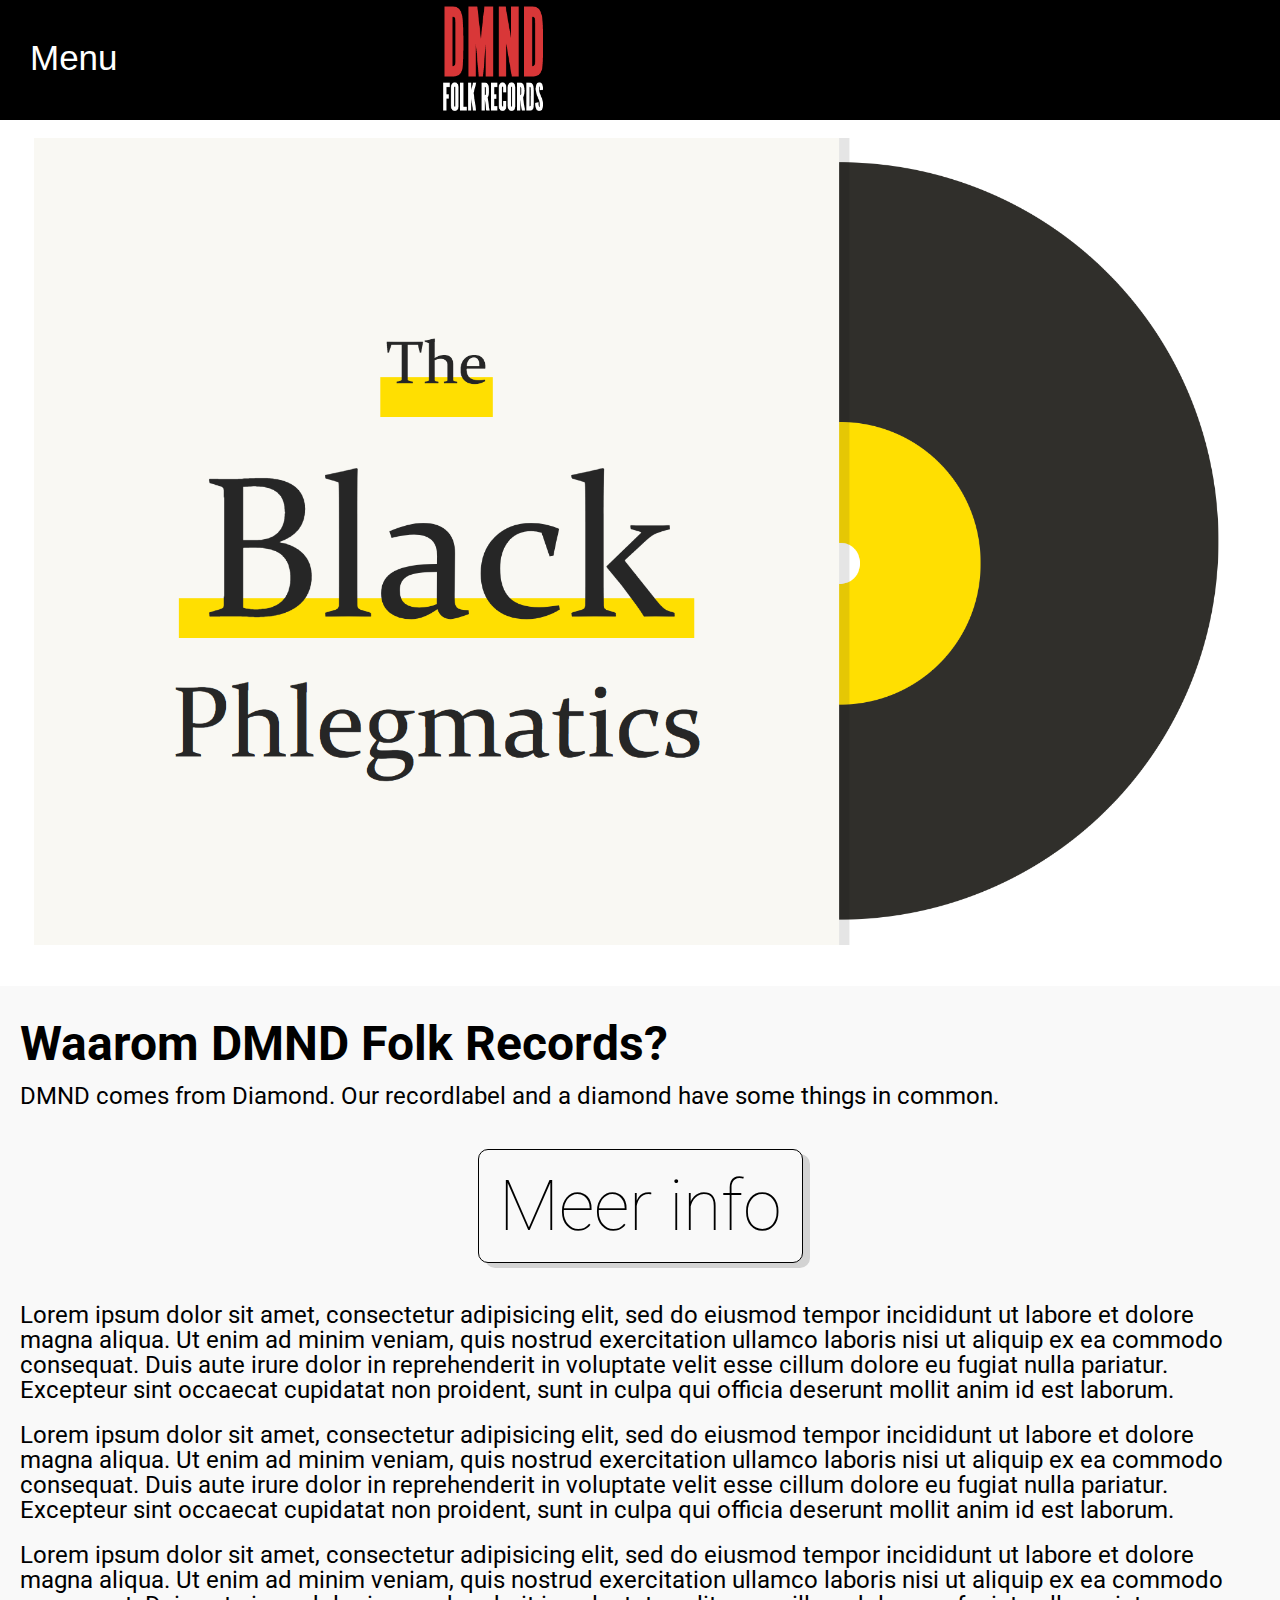
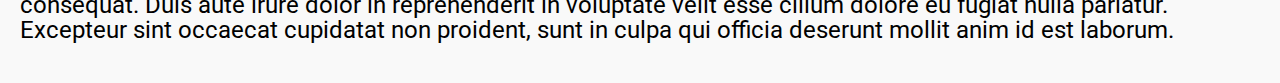
==== mobile/index.html @ 8a7922ba "Off site" ====
<!doctype html>
<html>
	<head>
		<title>DMND Folk Records</title>
		<link rel="stylesheet" type="text/css" href="reset.css">
		<link rel="stylesheet" type="text/css" href="stijl.css">
		<script src="script.js" defer></script>
		<meta charset="utf-8">
		<link href="https://fonts.googleapis.com/css?family=Roboto:100,400,900" rel="stylesheet">
	</head>
	<body>
    <!-- Hier komt je html-code -->
		<header>
			<img src="logoweb.png">
			<div class="dropdown">
  			<button onclick="myFunction()" class="dropbtn">Menu</button>
  			<div id="myDropdown" class="dropdown-content">
    			<a href="#">Waarom DMND Folk Records?</a>
					<a href="#">Nieuws</a>
    			<a href="#">Webshop</a>
					<a href="#">Contact</a>
  			</div>
			</div>
		</header>
		<main>
			<img src="vince.jpg" alt="vince">
			<div class="sub">
					<h2>Waarom DMND Folk Records?</h2>
					<p>DMND comes from Diamond. Our recordlabel and a diamond have some things in common.</p>
					<div class="input">
						<a href=".../index.html">
							<input type="submit" name="meerlezen" value="Meer info">
						</a>
					</div>
					<p>Lorem ipsum dolor sit amet, consectetur adipisicing elit, sed do eiusmod tempor incididunt ut labore et dolore magna aliqua. Ut enim ad minim veniam, quis nostrud exercitation ullamco laboris nisi ut aliquip ex ea commodo consequat. Duis aute irure dolor in reprehenderit in voluptate velit esse cillum dolore eu fugiat nulla pariatur. Excepteur sint occaecat cupidatat non proident, sunt in culpa qui officia deserunt mollit anim id est laborum.</p>
					<p>Lorem ipsum dolor sit amet, consectetur adipisicing elit, sed do eiusmod tempor incididunt ut labore et dolore magna aliqua. Ut enim ad minim veniam, quis nostrud exercitation ullamco laboris nisi ut aliquip ex ea commodo consequat. Duis aute irure dolor in reprehenderit in voluptate velit esse cillum dolore eu fugiat nulla pariatur. Excepteur sint occaecat cupidatat non proident, sunt in culpa qui officia deserunt mollit anim id est laborum.</p>
					<p>Lorem ipsum dolor sit amet, consectetur adipisicing elit, sed do eiusmod tempor incididunt ut labore et dolore magna aliqua. Ut enim ad minim veniam, quis nostrud exercitation ullamco laboris nisi ut aliquip ex ea commodo consequat. Duis aute irure dolor in reprehenderit in voluptate velit esse cillum dolore eu fugiat nulla pariatur. Excepteur sint occaecat cupidatat non proident, sunt in culpa qui officia deserunt mollit anim id est laborum.</p>
			</div>
		</main>
		<footer>

		</footer>
	</body>
</html>
---- mobile/stijl.css ----
html {

}

body {
  background-color: rgba(249, 249, 249, 1.000);
  position: relative;
}

header {
  background-color: Black;
  position: relative;
  height: 120px;
}

header img {
  width: 100px;
  position: absolute;
  top: 6px;
  left: 443px;
}

nav {
  display: none;
}




/* Dropdown Button */
.dropbtn {
    background-color: black;
    color: white;
    padding: 38px 30px 38px 30px;
    font-size: 35px;
    border: none;
    cursor: pointer;
}

.dropbtn img {

}

/* Dropdown button on hover & focus */
.dropbtn:hover, .dropbtn:focus {
    background-color: black;
    color: white;
}

/* The container <div> - needed to position the dropdown content */
.dropdown {
    position: relative;
    display: inline-block;
}

/* Dropdown Content (Hidden by Default) */
.dropdown-content {
    display: none;
    position: absolute;
    background-color: #f1f1f1;
    min-width: 980px;
    z-index: 1;
    padding-bottom: 30px;
}

/* Links inside the dropdown */
.dropdown-content a {
    font-family: 'Roboto', sans-serif;
    font-size: 35px;
    color: black;
    padding: 30px 0 30px 30px;
    text-decoration: none;
    display: block;
}

/* Change color of dropdown links on hover */
.dropdown-content a:hover {
  background-color: black;
  color: white;
}

/* Show the dropdown menu (use JS to add this class to the .dropdown-content container when the user clicks on the dropdown button) */
.show {
  display:block;
}




img {
  width: 100%;
}

.sub {
  padding: 20px;
}

.sub h2 {
  font-family: 'Roboto', sans-serif;
  font-weight: bold;
  font-size: 3rem;
  line-height: 40px;
  padding: 15px 0 10px 0;
}

.sub p {
  font-family: 'Roboto', sans-serif;
  margin-top: 10px;
  line-height: 25px;
  font-size: 1.5rem;
  font-weight: 400;
  margin-bottom: 20px;
}

.input {
  text-align: center;
  padding-top: 20px;
  padding-bottom: 30px;
}

.input input {
  font-family: 'Roboto', sans-serif;
  font-size: 70px;
  font-weight: 100;
  color: black;
  background-color: rgba(249, 249, 249, 1.000);
  border-radius: 10px;
  border: 1px solid black;
  padding: 15px 20px 15px 20px;
  box-shadow: 7px 5px lightgrey;
}
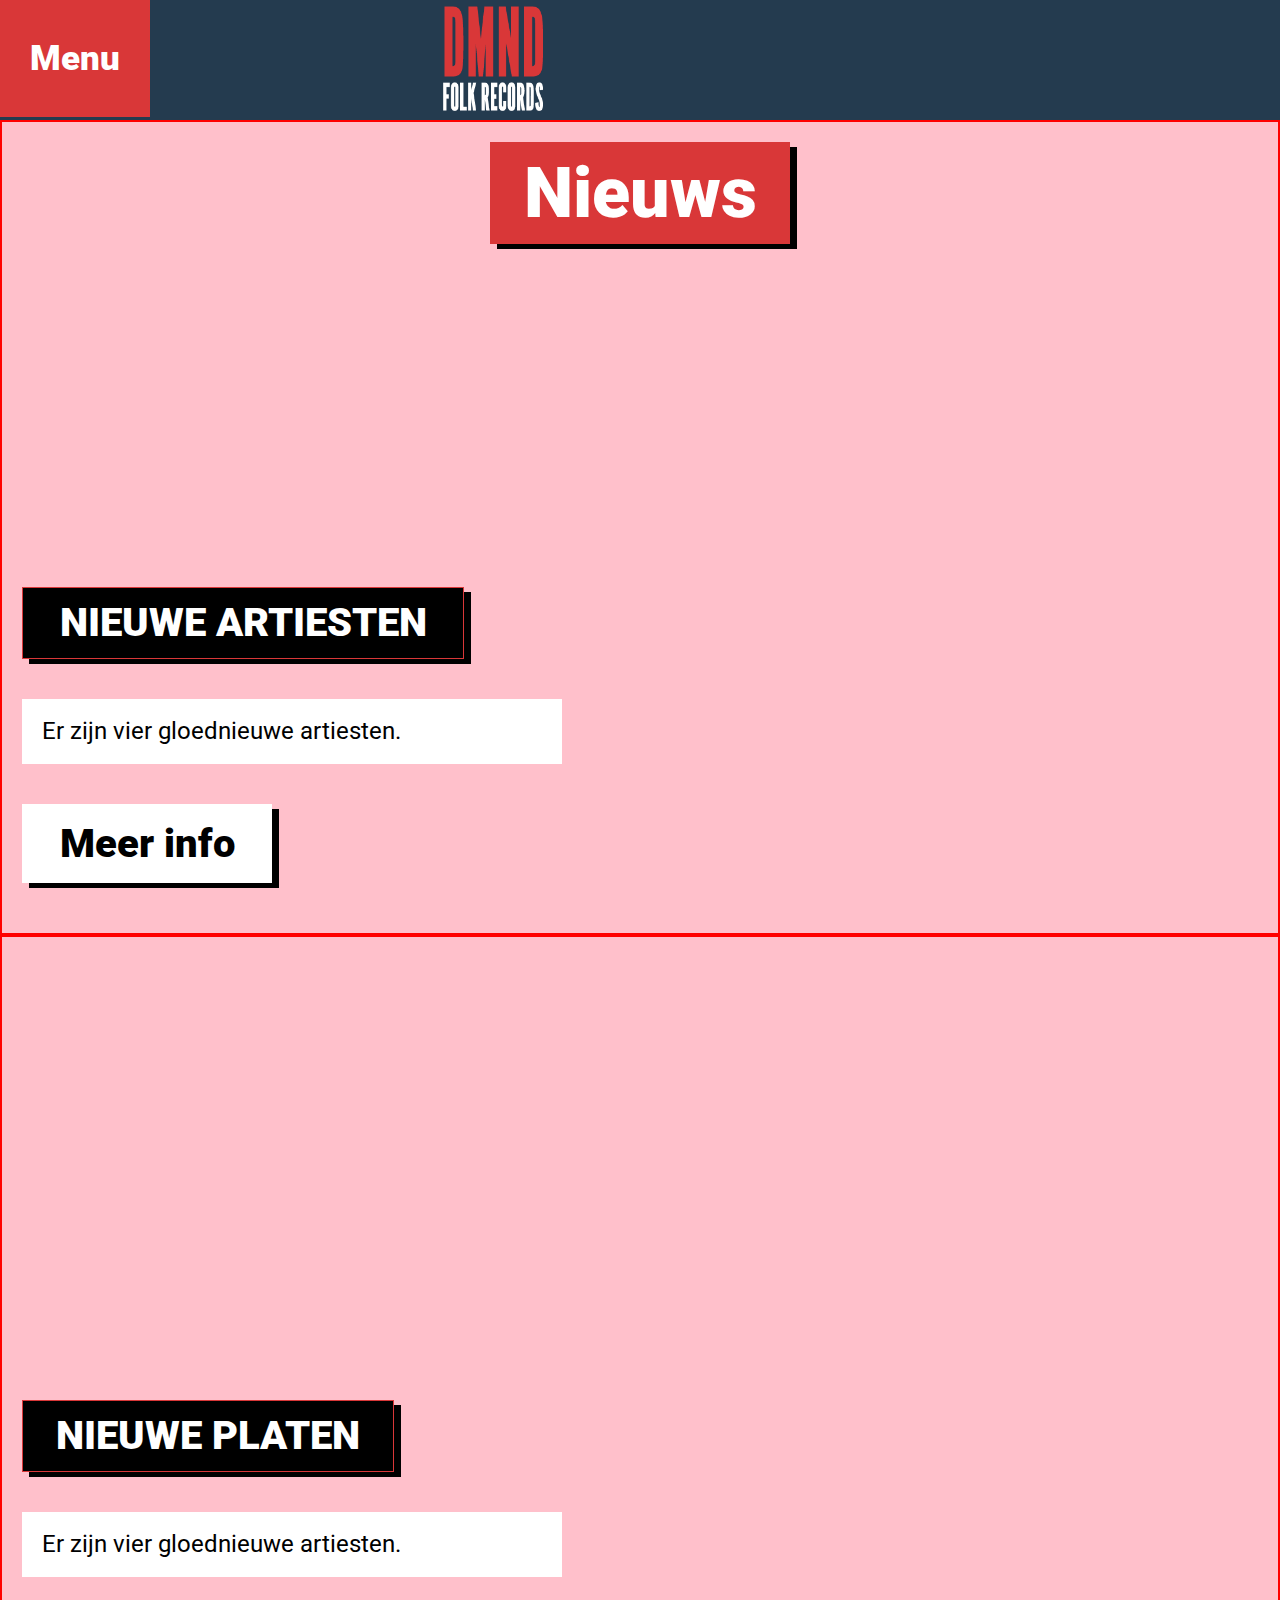
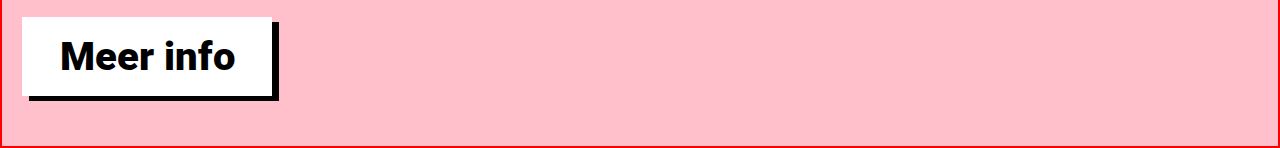
==== commit 69daff3c: "ref" ====
--- a/mobile/index.html
+++ b/mobile/index.html
@@ -15,26 +15,39 @@
 			<div class="dropdown">
   			<button onclick="myFunction()" class="dropbtn">Menu</button>
   			<div id="myDropdown" class="dropdown-content">
-    			<a href="#">Waarom DMND Folk Records?</a>
-					<a href="#">Nieuws</a>
-    			<a href="#">Webshop</a>
+    			<a href="#">Nieuws</a>
+					<a href="#">Webshop</a>
+    			<a href="#">Artiesten</a>
+					<a href="#">About us</a>
 					<a href="#">Contact</a>
   			</div>
 			</div>
 		</header>
 		<main>
-			<img src="vince.jpg" alt="vince">
+			<!-- <img src="" alt=""> -->
 			<div class="sub">
-					<h2>Waarom DMND Folk Records?</h2>
-					<p>DMND comes from Diamond. Our recordlabel and a diamond have some things in common.</p>
-					<div class="input">
-						<a href=".../index.html">
-							<input type="submit" name="meerlezen" value="Meer info">
-						</a>
-					</div>
-					<p>Lorem ipsum dolor sit amet, consectetur adipisicing elit, sed do eiusmod tempor incididunt ut labore et dolore magna aliqua. Ut enim ad minim veniam, quis nostrud exercitation ullamco laboris nisi ut aliquip ex ea commodo consequat. Duis aute irure dolor in reprehenderit in voluptate velit esse cillum dolore eu fugiat nulla pariatur. Excepteur sint occaecat cupidatat non proident, sunt in culpa qui officia deserunt mollit anim id est laborum.</p>
-					<p>Lorem ipsum dolor sit amet, consectetur adipisicing elit, sed do eiusmod tempor incididunt ut labore et dolore magna aliqua. Ut enim ad minim veniam, quis nostrud exercitation ullamco laboris nisi ut aliquip ex ea commodo consequat. Duis aute irure dolor in reprehenderit in voluptate velit esse cillum dolore eu fugiat nulla pariatur. Excepteur sint occaecat cupidatat non proident, sunt in culpa qui officia deserunt mollit anim id est laborum.</p>
-					<p>Lorem ipsum dolor sit amet, consectetur adipisicing elit, sed do eiusmod tempor incididunt ut labore et dolore magna aliqua. Ut enim ad minim veniam, quis nostrud exercitation ullamco laboris nisi ut aliquip ex ea commodo consequat. Duis aute irure dolor in reprehenderit in voluptate velit esse cillum dolore eu fugiat nulla pariatur. Excepteur sint occaecat cupidatat non proident, sunt in culpa qui officia deserunt mollit anim id est laborum.</p>
+				<div class="titels">
+					<h1>Nieuws</h1>
+				</div>
+
+				<h2>NIEUWE ARTIESTEN</h2>
+				<p>Er zijn vier gloednieuwe artiesten.</p>
+
+				<div class="input">
+					<a href=".../index.html">
+						<input type="submit" name="meerlezen" value="Meer info">
+					</a>
+				</div>
+			</div>
+			<div class="sub">
+				<h2 class="twee">NIEUWE PLATEN</h2>
+				<p>Er zijn vier gloednieuwe artiesten.</p>
+
+				<div class="input">
+					<a href=".../index.html">
+						<input type="submit" name="meerlezen" value="Meer info">
+					</a>
+				</div>
 			</div>
 		</main>
 		<footer>
--- a/mobile/stijl.css
+++ b/mobile/stijl.css
@@ -8,7 +8,7 @@
 }
 
 header {
-  background-color: Black;
+  background-color: #243b4f;
   position: relative;
   height: 120px;
 }
@@ -29,12 +29,14 @@
 
 /* Dropdown Button */
 .dropbtn {
-    background-color: black;
+    background-color: #243b4f;
     color: white;
     padding: 38px 30px 38px 30px;
     font-size: 35px;
     border: none;
     cursor: pointer;
+    font-family: 'Roboto', sans-serif;
+    font-weight: 900;
 }
 
 .dropbtn img {
@@ -43,7 +45,7 @@
 
 /* Dropdown button on hover & focus */
 .dropbtn:hover, .dropbtn:focus {
-    background-color: black;
+    background-color: #d93738;
     color: white;
 }
 
@@ -57,7 +59,7 @@
 .dropdown-content {
     display: none;
     position: absolute;
-    background-color: #f1f1f1;
+    background-color: #264d62;
     min-width: 980px;
     z-index: 1;
     padding-bottom: 30px;
@@ -66,8 +68,9 @@
 /* Links inside the dropdown */
 .dropdown-content a {
     font-family: 'Roboto', sans-serif;
-    font-size: 35px;
-    color: black;
+    font-weight: 900;
+    font-size: 50px;
+    color: white;
     padding: 30px 0 30px 30px;
     text-decoration: none;
     display: block;
@@ -75,7 +78,7 @@
 
 /* Change color of dropdown links on hover */
 .dropdown-content a:hover {
-  background-color: black;
+  background-color: #d93738;
   color: white;
 }
 
@@ -92,40 +95,89 @@
 }
 
 .sub {
+  height: auto;
   padding: 20px;
+  background-color: pink;
+  border: 2px solid red;
 }
 
-.sub h2 {
+.titels {
+  width: 300px;
+  margin-left: auto;
+  margin-right: auto;
+}
+
+.titels h1 {
   font-family: 'Roboto', sans-serif;
-  font-weight: bold;
-  font-size: 3rem;
-  line-height: 40px;
-  padding: 15px 0 10px 0;
+  font-size: 70px;
+  font-weight: 900;
+  color: white;
+  background-color: #d93738;
+  border: 1px solid #d93738;
+  padding: 15px 20px 15px 20px;
+  box-shadow: 7px 5px black;
+  text-align: center;
+}
+
+h1 {
+  margin-bottom: 343px;
+}
+
+h2 {
+  width: 400px;
+  font-family: 'Roboto', sans-serif;
+  font-size: 40px;
+  font-weight: 900;
+  color: white;
+  background-color: black;
+  border: 1px solid #d93738;
+  padding: 15px 20px 15px 20px;
+  box-shadow: 7px 5px black;
+  text-align: center;
+  margin-bottom: 40px;
 }
 
 .sub p {
+  background-color: white;
+  /*Opacity*/
   font-family: 'Roboto', sans-serif;
   margin-top: 10px;
   line-height: 25px;
   font-size: 1.5rem;
   font-weight: 400;
   margin-bottom: 20px;
+  padding: 20px;
+  width: 500px;
 }
 
 .input {
-  text-align: center;
   padding-top: 20px;
   padding-bottom: 30px;
 }
 
 .input input {
+  width: 250px;
   font-family: 'Roboto', sans-serif;
-  font-size: 70px;
-  font-weight: 100;
+  font-size: 40px;
+  font-weight: 900;
   color: black;
-  background-color: rgba(249, 249, 249, 1.000);
-  border-radius: 10px;
-  border: 1px solid black;
+  background-color: white;
+  border: 1px solid white;
   padding: 15px 20px 15px 20px;
-  box-shadow: 7px 5px lightgrey;
+  box-shadow: 7px 5px black;
+  text-align: center;
 }
+
+input:hover {
+  background-color: #d93738;
+  color: white;
+  box-shadow: 7px 5px white;
+}
+
+.twee {
+  width: 330px;
+}
+
+.sub .twee {
+  margin-top: 443px;
+}
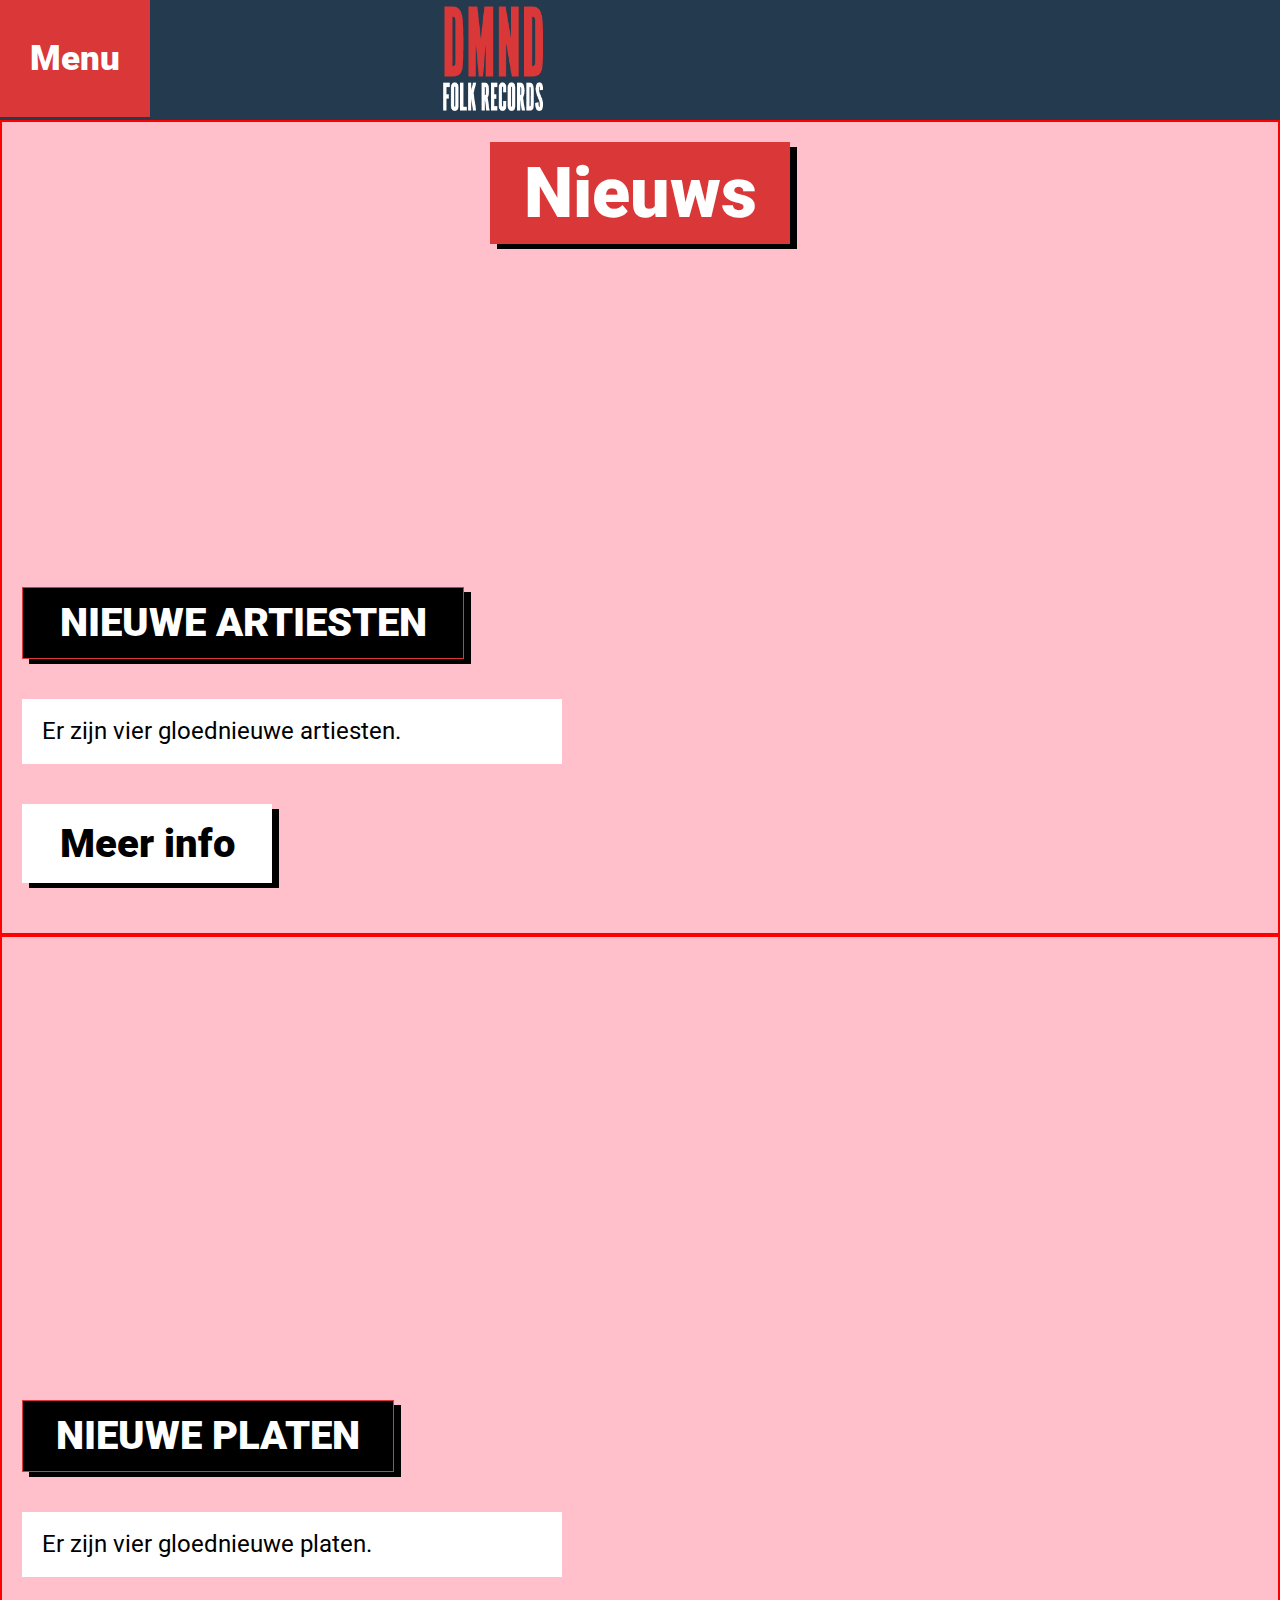
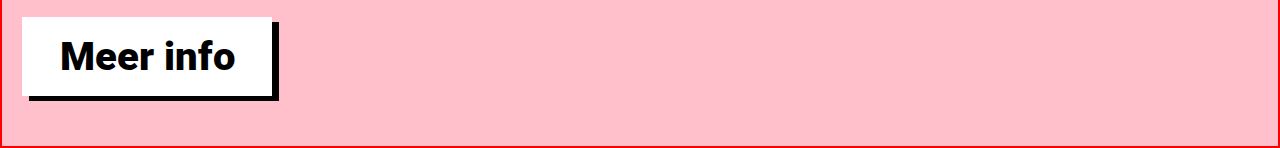
==== commit 44eb73cd: "nieuw plat" ====
--- a/mobile/index.html
+++ b/mobile/index.html
@@ -41,7 +41,7 @@
 			</div>
 			<div class="sub">
 				<h2 class="twee">NIEUWE PLATEN</h2>
-				<p>Er zijn vier gloednieuwe artiesten.</p>
+				<p>Er zijn vier gloednieuwe platen.</p>
 
 				<div class="input">
 					<a href=".../index.html">
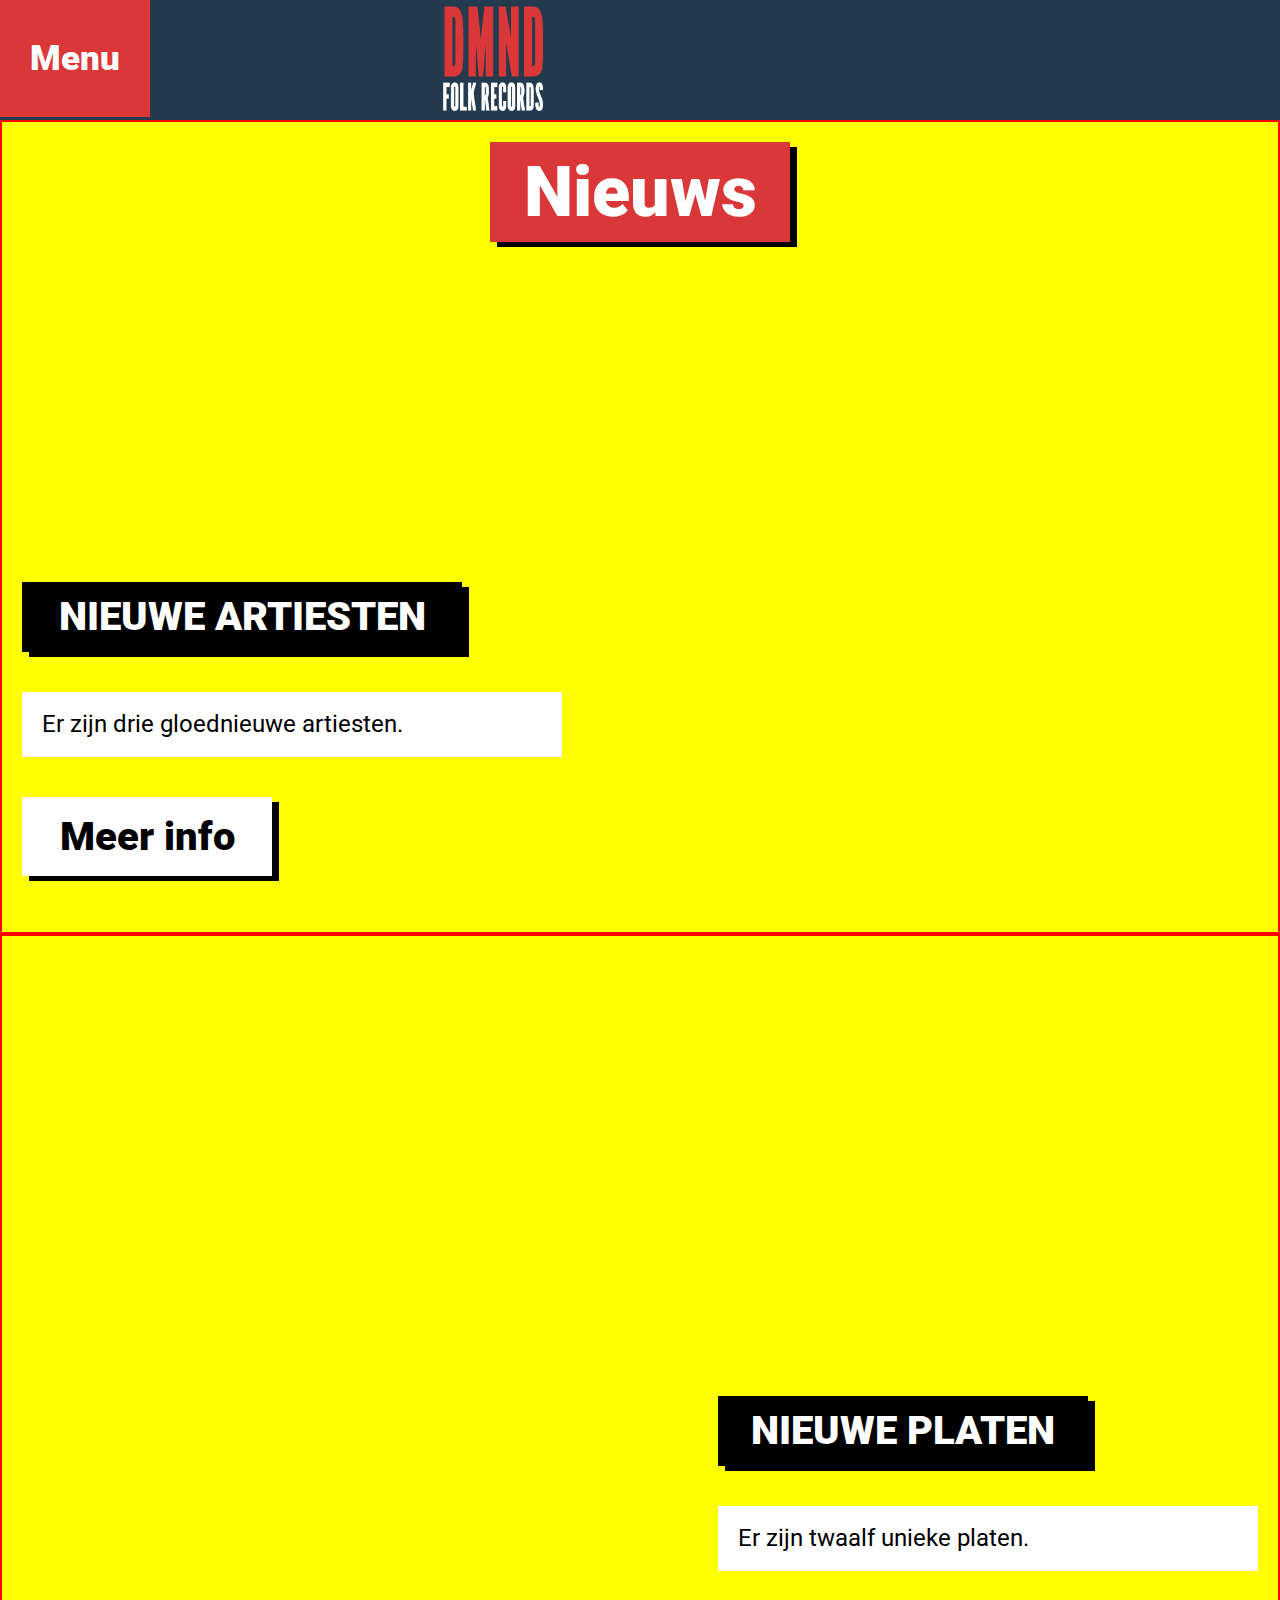
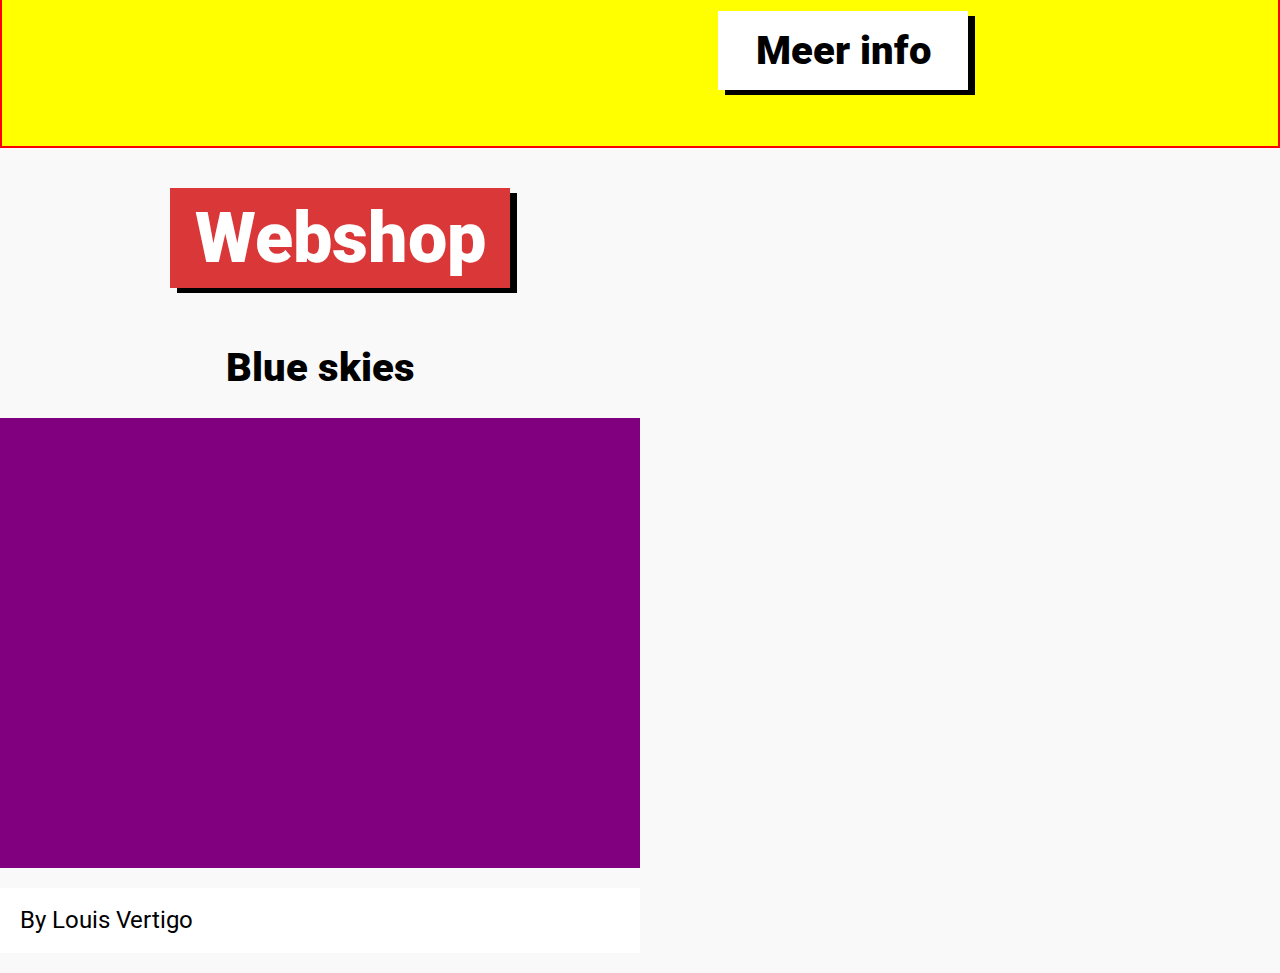
==== commit 082a34d9: "22/04" ====
--- a/mobile/index.html
+++ b/mobile/index.html
@@ -31,7 +31,7 @@
 				</div>
 
 				<h2>NIEUWE ARTIESTEN</h2>
-				<p>Er zijn vier gloednieuwe artiesten.</p>
+				<p>Er zijn drie gloednieuwe artiesten.</p>
 
 				<div class="input">
 					<a href=".../index.html">
@@ -40,14 +40,24 @@
 				</div>
 			</div>
 			<div class="sub">
-				<h2 class="twee">NIEUWE PLATEN</h2>
-				<p>Er zijn vier gloednieuwe platen.</p>
+				<div class="right">
+					<h2 class="twee">NIEUWE PLATEN</h2>
+					<p>Er zijn twaalf unieke platen.</p>
 
-				<div class="input">
-					<a href=".../index.html">
+					<div class="input">
+						<a href=".../index.html">
 						<input type="submit" name="meerlezen" value="Meer info">
-					</a>
+						</a>
+					</div>
 				</div>
+			</div>
+			<div class="plat">
+				<div class="titels">
+					<h1 class="web">Webshop</h1>
+				</div>
+				<h3>Blue skies</h3>
+				<div class="foto"></div>
+				<p>By Louis Vertigo</p>
 			</div>
 		</main>
 		<footer>
--- a/mobile/stijl.css
+++ b/mobile/stijl.css
@@ -5,6 +5,11 @@
 body {
   background-color: rgba(249, 249, 249, 1.000);
   position: relative;
+}
+
+main {
+  display: grid;
+  grid-template-columns: 1fr 1fr;
 }
 
 header {
@@ -95,16 +100,20 @@
 }
 
 .sub {
-  height: auto;
+  height: 770px;
   padding: 20px;
   background-color: pink;
   border: 2px solid red;
+  /*background-image: url(overzichtHOES.png);*/
+  background-color: yellow;
+  grid-column: 1/3;
 }
 
 .titels {
   width: 300px;
   margin-left: auto;
   margin-right: auto;
+  grid-column: 1/3;
 }
 
 .titels h1 {
@@ -113,16 +122,11 @@
   font-weight: 900;
   color: white;
   background-color: #d93738;
-  border: 1px solid #d93738;
   padding: 15px 20px 15px 20px;
   box-shadow: 7px 5px black;
   text-align: center;
 }
 
-h1 {
-  margin-bottom: 343px;
-}
-
 h2 {
   width: 400px;
   font-family: 'Roboto', sans-serif;
@@ -130,11 +134,11 @@
   font-weight: 900;
   color: white;
   background-color: black;
-  border: 1px solid #d93738;
   padding: 15px 20px 15px 20px;
   box-shadow: 7px 5px black;
   text-align: center;
   margin-bottom: 40px;
+  margin-top: 340px;
 }
 
 .sub p {
@@ -178,6 +182,57 @@
   width: 330px;
 }
 
+.right {
+  float: right;
+}
+
 .sub .twee {
-  margin-top: 443px;
-}
+  margin-top: 440px;
+}
+
+.web {
+  width: 300px;
+  margin-top: 40px;
+}
+
+ {
+  grid-column: 1/3;
+}
+
+.plat h3 {
+  text-align: center;
+  margin-top: 60px;
+  font-family: 'Roboto', sans-serif;
+  font-size: 40px;
+  font-weight: 900;
+}
+
+.foto {
+  margin-top: 30px;
+  width: auto;
+  height: 450px;
+  background-color: purple;
+}
+
+.plat p {
+  background-color: white;
+  /*Opacity*/
+  font-family: 'Roboto', sans-serif;
+  margin-top: 10px;
+  line-height: 25px;
+  font-size: 1.5rem;
+  font-weight: 400;
+  margin-top: 20px;
+  margin-bottom: 20px;
+  padding: 20px;
+  width: auto;
+}
+
+
+
+
+
+
+
+
+/**/
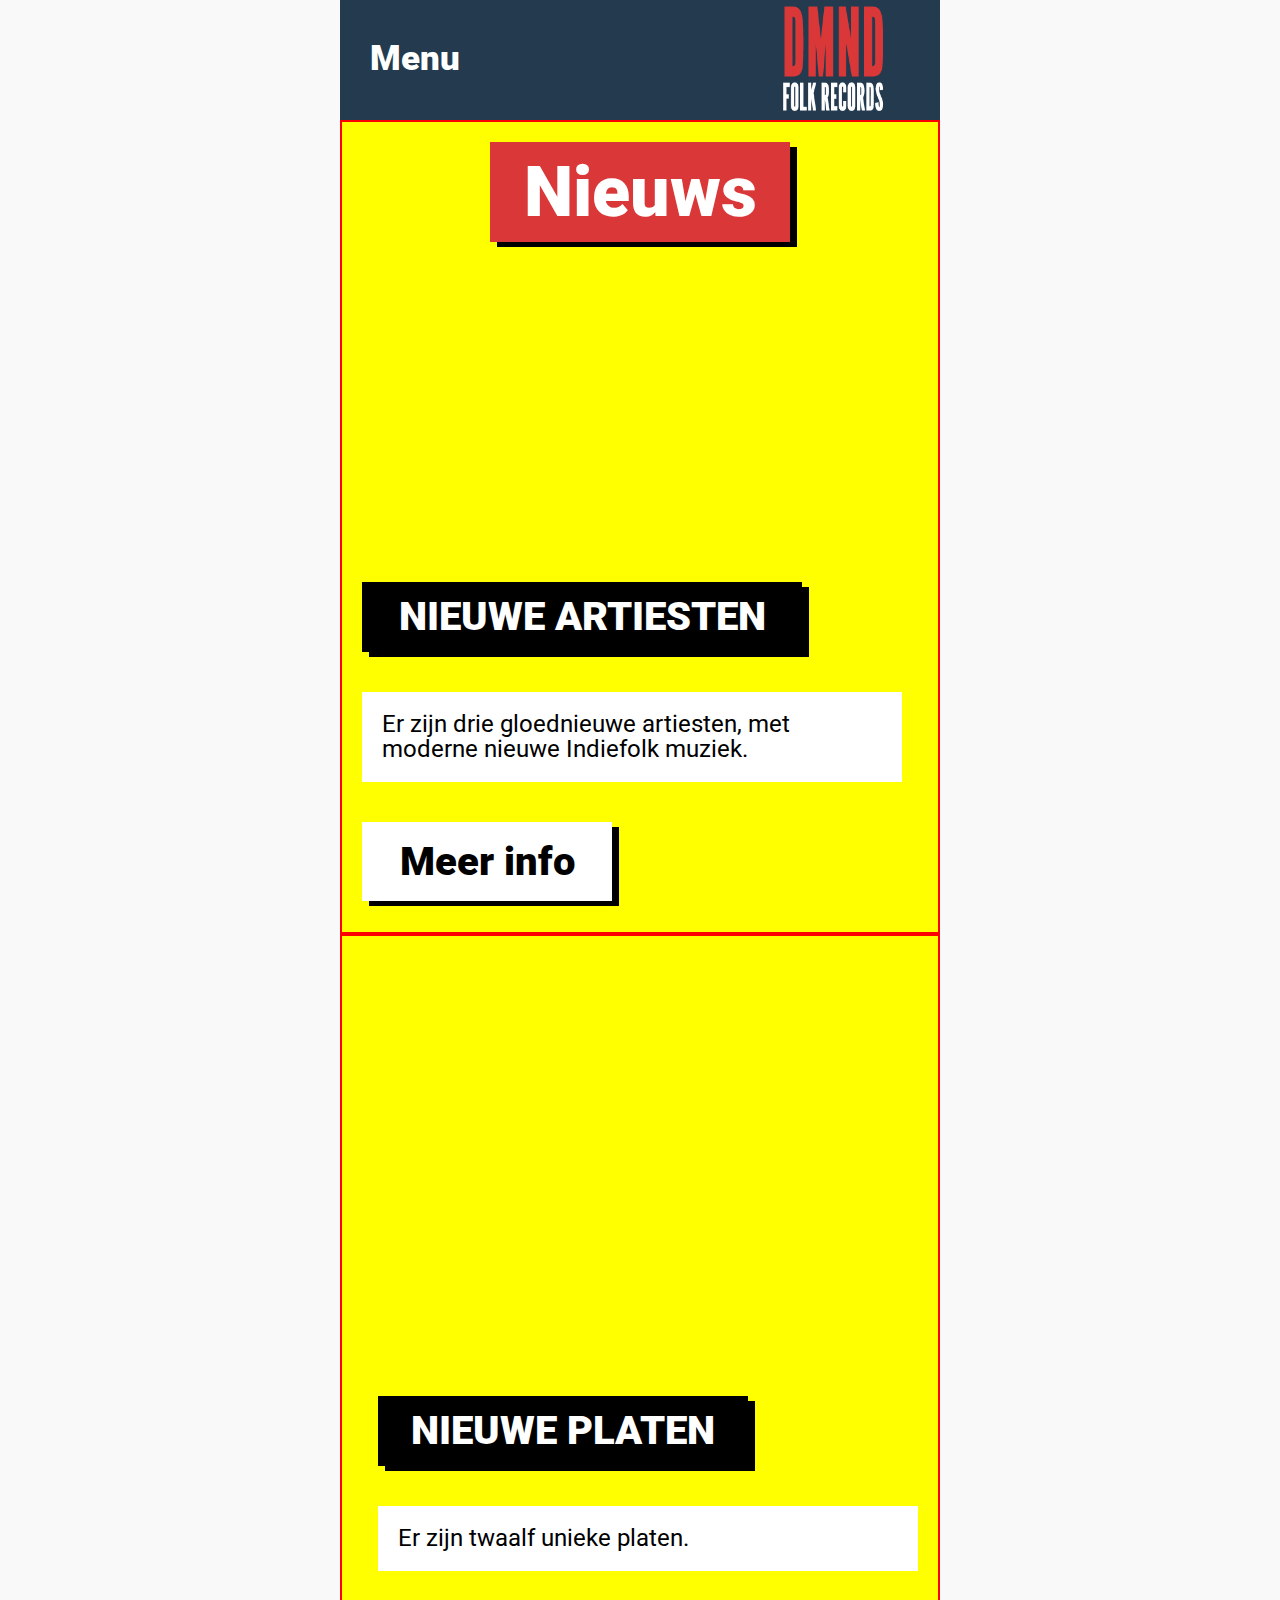
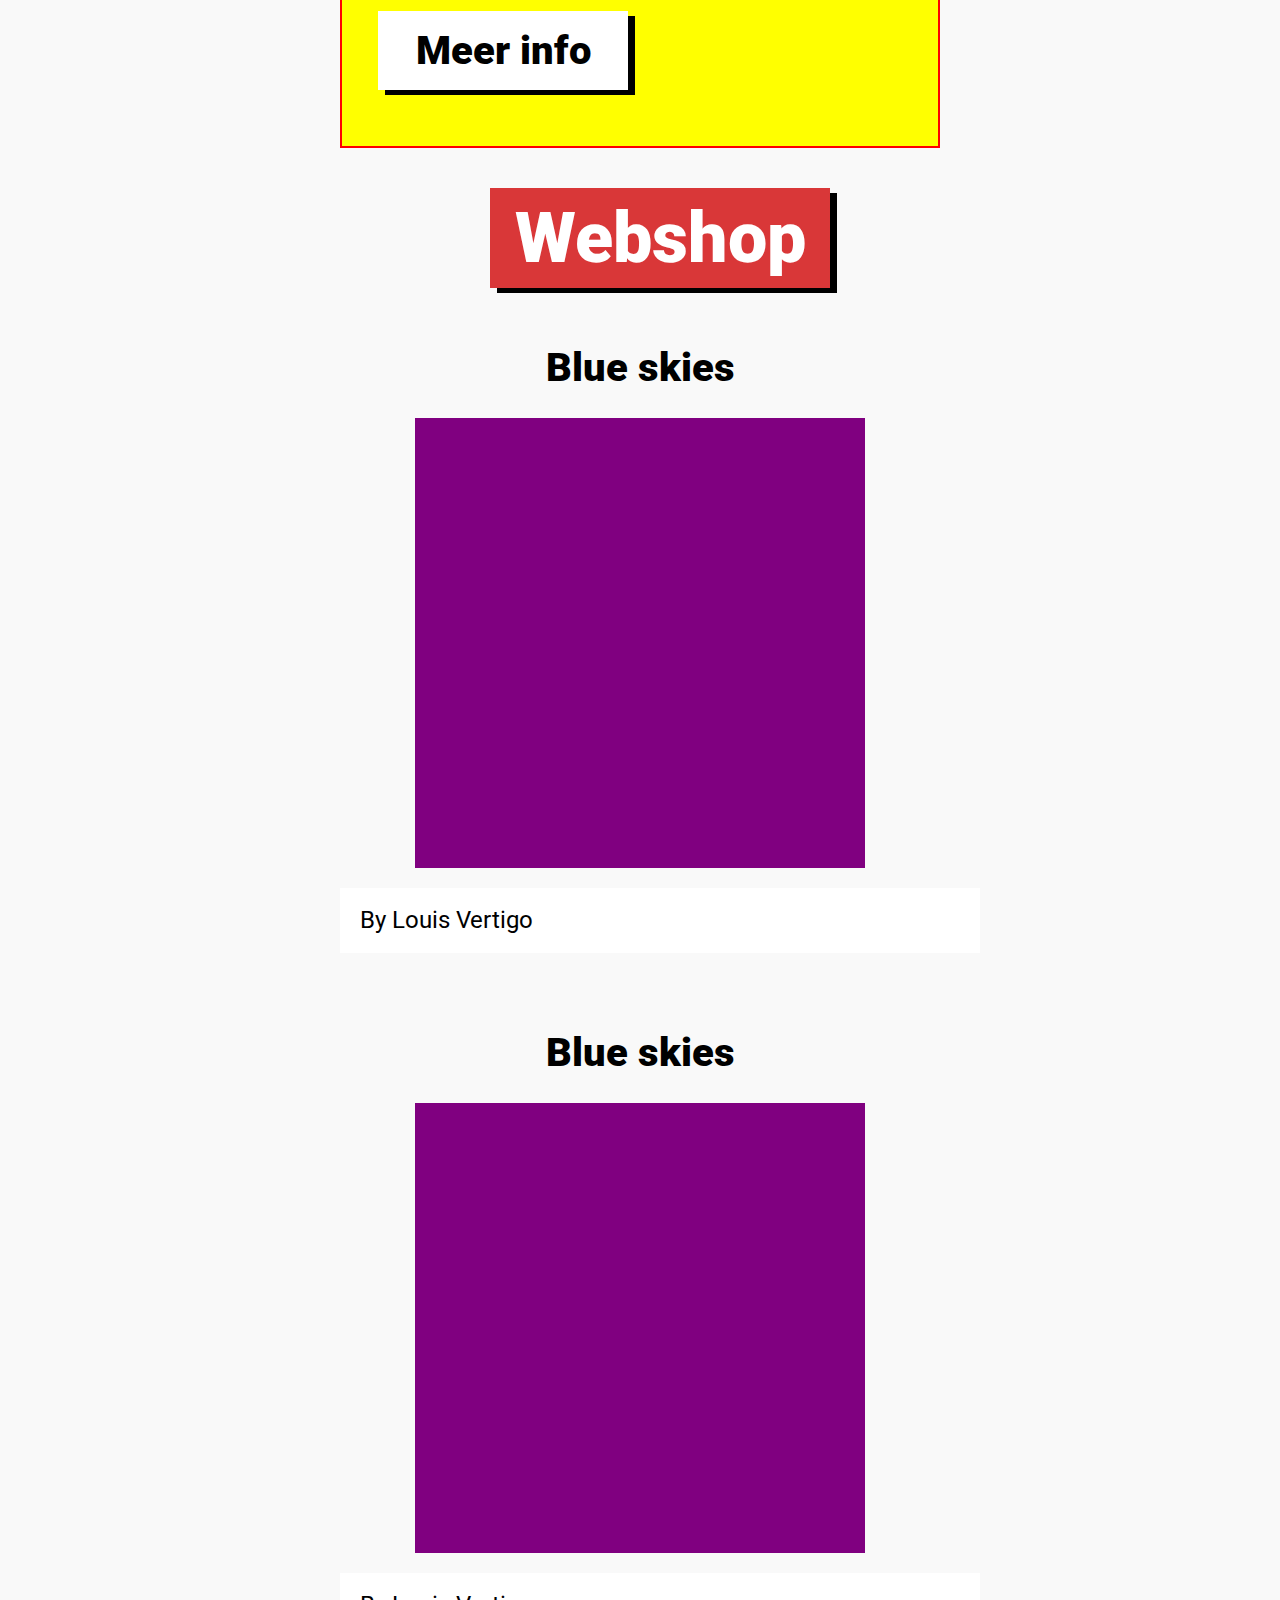
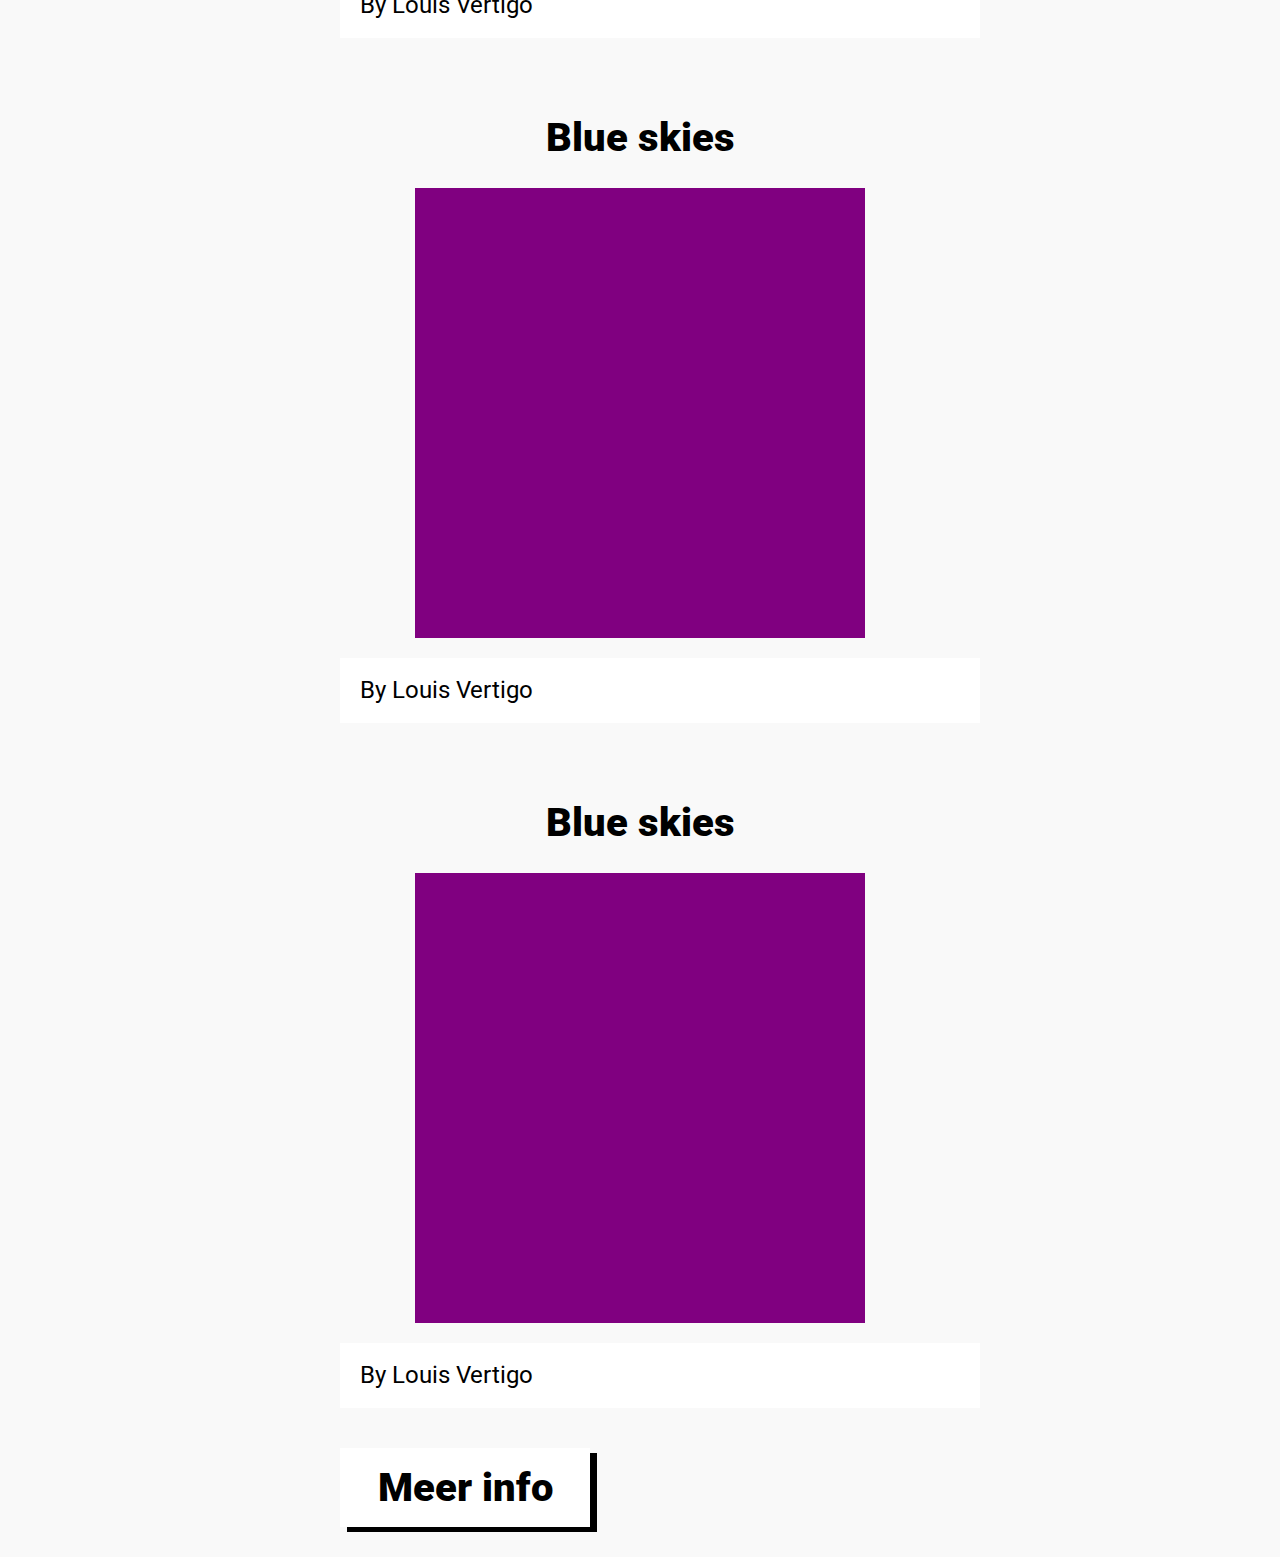
==== commit 46250eab: "ye" ====
--- a/mobile/index.html
+++ b/mobile/index.html
@@ -31,7 +31,7 @@
 				</div>
 
 				<h2>NIEUWE ARTIESTEN</h2>
-				<p>Er zijn drie gloednieuwe artiesten.</p>
+				<p>Er zijn drie gloednieuwe artiesten, met moderne nieuwe Indiefolk muziek.</p>
 
 				<div class="input">
 					<a href=".../index.html">
@@ -59,6 +59,28 @@
 				<div class="foto"></div>
 				<p>By Louis Vertigo</p>
 			</div>
+			<div class="plat">
+				<h3>Blue skies</h3>
+				<div class="foto"></div>
+				<p>By Louis Vertigo</p>
+			</div>
+			<div class="plat">
+				<h3>Blue skies</h3>
+				<div class="foto"></div>
+				<p>By Louis Vertigo</p>
+			</div>
+			<div class="plat">
+				<h3>Blue skies</h3>
+				<div class="foto"></div>
+				<p>By Louis Vertigo</p>
+			</div>
+			<div class="webbut">
+				<div class="input">
+					<a href=".../index.html">
+					<input type="submit" name="meerlezen" value="Meer info">
+					</a>
+				</div>
+			</div>
 		</main>
 		<footer>
 
--- a/mobile/stijl.css
+++ b/mobile/stijl.css
@@ -5,6 +5,9 @@
 body {
   background-color: rgba(249, 249, 249, 1.000);
   position: relative;
+  max-width: 600px;
+  margin-left: auto;
+  margin-right: auto;
 }
 
 main {
@@ -102,7 +105,6 @@
 .sub {
   height: 770px;
   padding: 20px;
-  background-color: pink;
   border: 2px solid red;
   /*background-image: url(overzichtHOES.png);*/
   background-color: yellow;
@@ -193,9 +195,10 @@
 .web {
   width: 300px;
   margin-top: 40px;
-}
-
- {
+  grid-column: 1/3;
+}
+
+.plat {
   grid-column: 1/3;
 }
 
@@ -209,9 +212,11 @@
 
 .foto {
   margin-top: 30px;
-  width: auto;
+  width: 450px;
   height: 450px;
   background-color: purple;
+  margin-left: auto;
+  margin-right: auto;
 }
 
 .plat p {
@@ -225,9 +230,14 @@
   margin-top: 20px;
   margin-bottom: 20px;
   padding: 20px;
-  width: auto;
-}
-
+  width: 600px;
+  margin-left: auto;
+  margin-right: auto;
+}
+
+.webbut {
+  grid-column: 1/3;
+}
 
 
 
